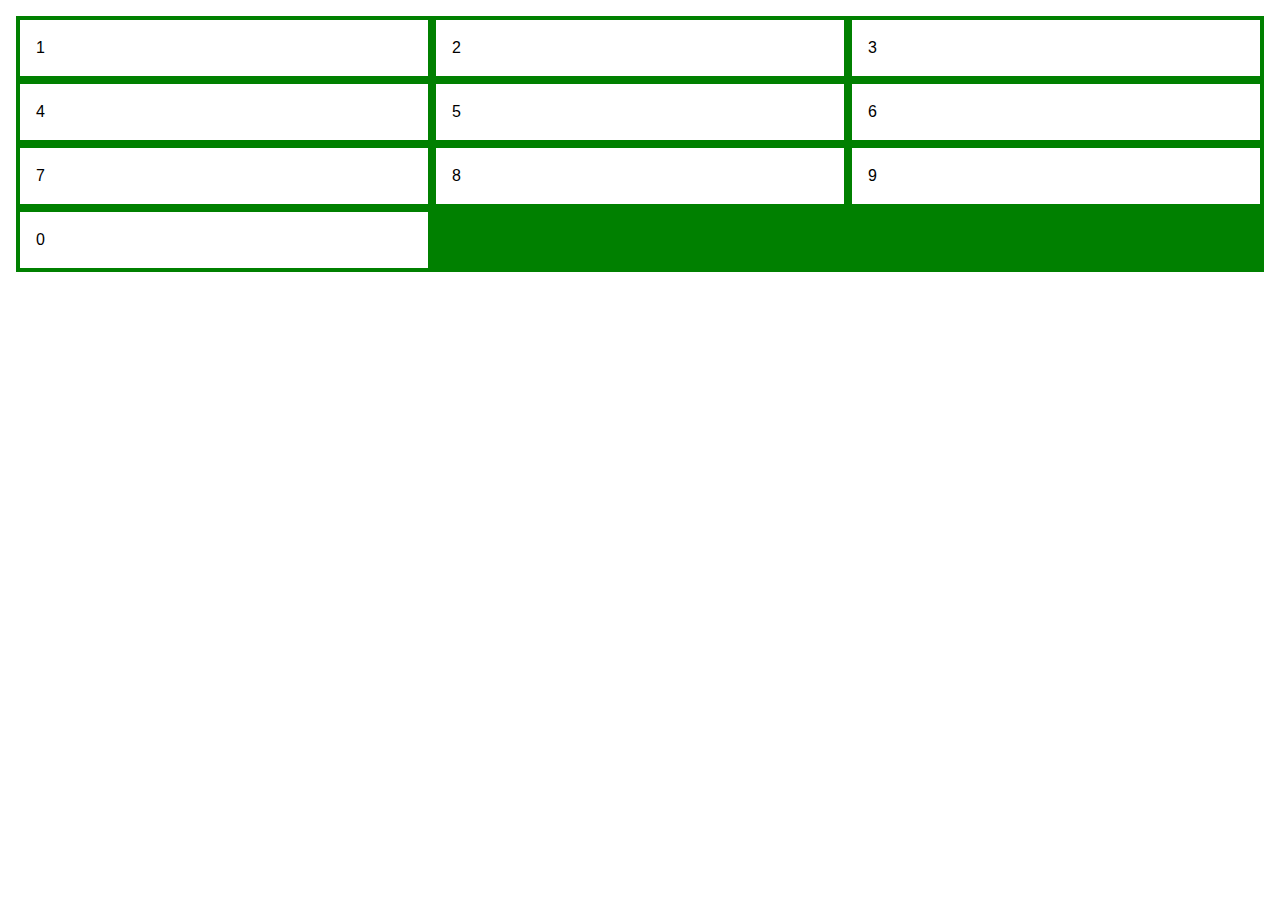
==== index.html @ a7a03fc4 "💨🐬 Checkpoint ./README.md:37657341/1347 ./index.html:37657341/918 ./style.css:37657341/299" ====
<!DOCTYPE html>
<html lang="en">
  <head>
    <meta charset="utf-8" />
    <meta name="viewport" content="width=device-width, initial-scale=1" />
    <link rel="icon" href="https://glitch.com/favicon.ico" />

    <title>Hello world!</title>

    <!-- import the webpage's stylesheet -->
    <link rel="stylesheet" href="/style.css" />

    <!-- import the webpage's javascript file -->
    <script src="/script.js" defer></script>
  </head>
  <body>
    <div class="grid-container">
      <div class="grid-item">1</div>
      <div class="grid-item">2</div>
      <div class="grid-item">3</div>
      <div class="grid-item">4</div>
      <div class="grid-item">5</div>
      <div class="grid-item">6</div>
      <div class="grid-item">7</div>
      <div class="grid-item">8</div>
      <div class="grid-item">9</div>
      <div class="grid-item">0</div>
    </div>
  </body>
</html>
---- style.css ----
/* a minimalist set of CSS resets */

/* default to border-box */
html {
  box-sizing: border-box;
  font-size: 16px;
}

*, *:before, *:after {
  box-sizing: inherit;
}

/* adjust typography defaults */
body {
  margin: 1rem;
  font-family: sans-serif;
  line-height: 1.5;
}

/* images and videos max out at full width */
img,
video {
  height: auto;
  max-width: 100%;
}

.grid-container {
  display: grid;
  background-color: green;
  grid-template-columns: repeat(3, 1fr);
}

.grid-item {
  background-color: white;
  padding: 1rem;
  margin: 4px;
}
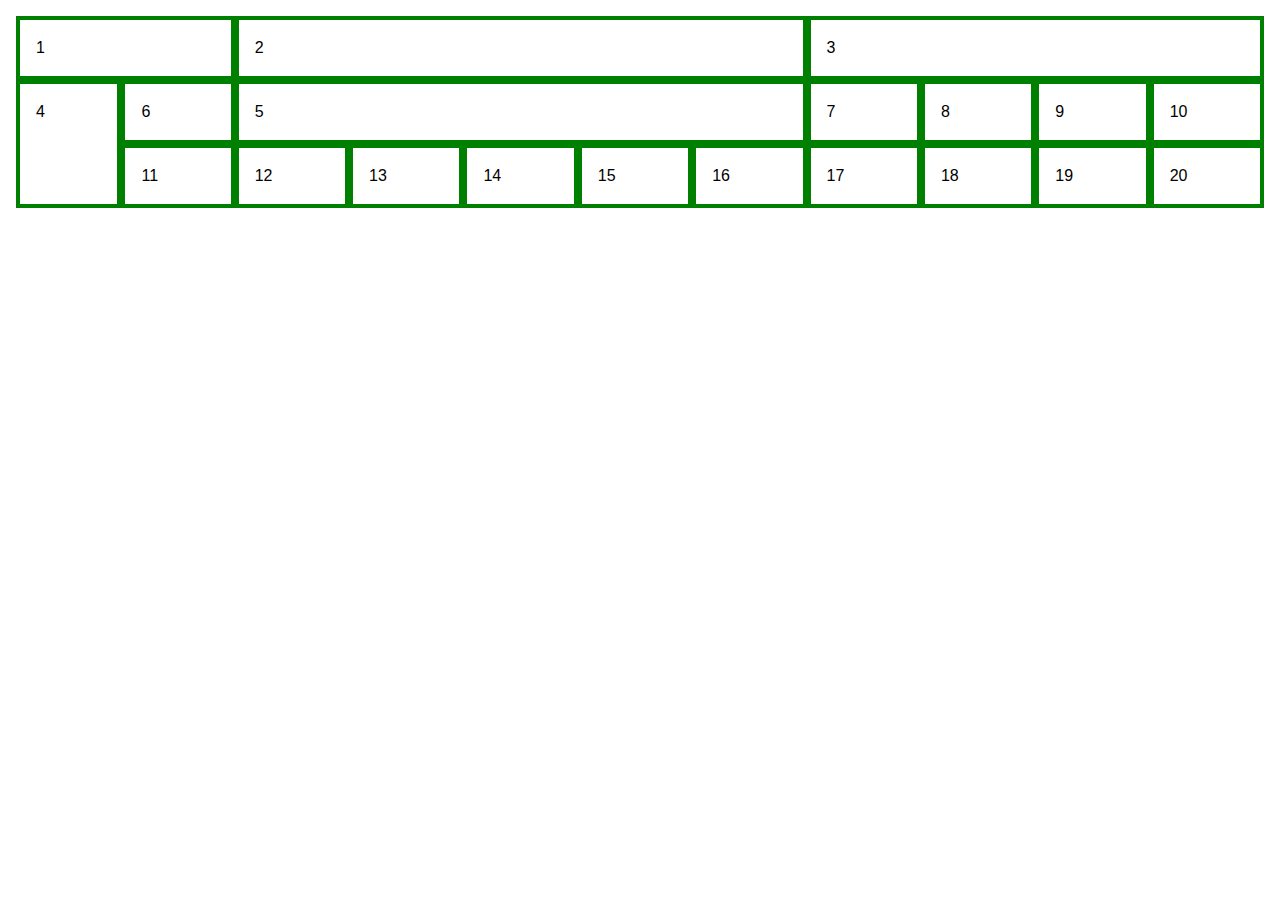
==== commit bd432078: "👣🎑 Checkpoint ./index.html:37657341/547 ./style.css:37657341/487" ====
--- a/index.html
+++ b/index.html
@@ -15,16 +15,26 @@
   </head>
   <body>
     <div class="grid-container">
-      <div class="grid-item">1</div>
-      <div class="grid-item">2</div>
-      <div class="grid-item">3</div>
-      <div class="grid-item">4</div>
-      <div class="grid-item">5</div>
-      <div class="grid-item">6</div>
-      <div class="grid-item">7</div>
-      <div class="grid-item">8</div>
-      <div class="grid-item">9</div>
-      <div class="grid-item">0</div>
+      <div class="grid-item one">1</div>
+      <div class="grid-item two">2</div>
+      <div class="grid-item three">3</div>
+      <div class="grid-item four">4</div>
+      <div class="grid-item five">5</div>
+      <div class="grid-item six">6</div>
+      <div class="grid-item seven">7</div>
+      <div class="grid-item eight">8</div>
+      <div class="grid-item nine">9</div>
+      <div class="grid-item ten">10</div>
+      <div class="grid-item eleven">11</div>
+      <div class="grid-item twelve">12</div>
+      <div class="grid-item thirteen">13</div>
+      <div class="grid-item fourteen">14</div>
+      <div class="grid-item fifteen">15</div>
+      <div class="grid-item sixteen">16</div>
+      <div class="grid-item seventeen">17</div>
+      <div class="grid-item eighteen">18</div>
+      <div class="grid-item nineteen">19</div>
+      <div class="grid-item twenty">20</div>
     </div>
   </body>
 </html>
--- a/style.css
+++ b/style.css
@@ -27,11 +27,38 @@
 .grid-container {
   display: grid;
   background-color: green;
-  grid-template-columns: repeat(3, 1fr);
+  grid-template-columns: repeat(11, auto);
+  grid-template-columns: repeat(11, auto);
 }
 
 .grid-item {
   background-color: white;
   padding: 1rem;
   margin: 4px;
+}
+
+.one {
+  grid-column-start: 1;
+  grid-column-end: 3;
+}
+
+.two {
+  grid-column-start: 3;
+  grid-column-end: 8;
+}
+.three {
+  grid-column-start: 8;
+  grid-column-end: 12;
+}
+
+.four {
+  grid-row-start: 2;
+  grid-row-end: 4;
+}
+
+.five {
+  grid-row-start: 2;
+  grid-row-end: 3;
+  grid-column-start: 3;
+  grid-column-end: 8;
 }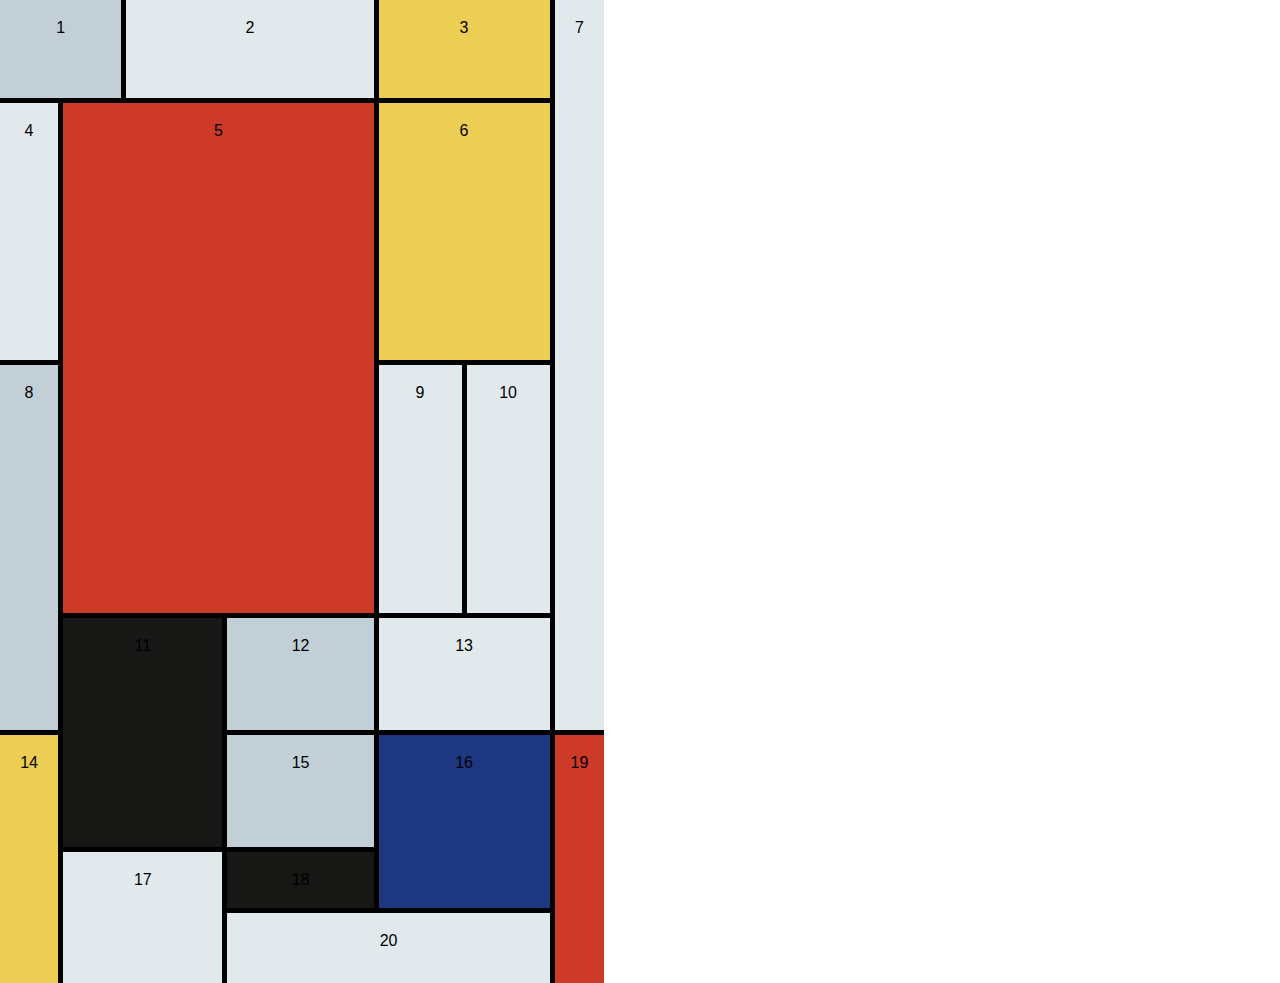
==== commit ac5bd88c: "🐁👂 Checkpoint ./style.css:37657341/301 ./index.html:37657341/56" ====
--- a/index.html
+++ b/index.html
@@ -14,6 +14,7 @@
     <script src="/script.js" defer></script>
   </head>
   <body>
+    <div class="grid=wrapper">
     <div class="grid-container">
       <div class="grid-item one">1</div>
       <div class="grid-item two">2</div>
@@ -36,5 +37,6 @@
       <div class="grid-item nineteen">19</div>
       <div class="grid-item twenty">20</div>
     </div>
+    </div>
   </body>
 </html>
--- a/style.css
+++ b/style.css
@@ -15,6 +15,8 @@
   margin: 1rem;
   font-family: sans-serif;
   line-height: 1.5;
+  display: flex;
+  justify-content: center;
 }
 
 /* images and videos max out at full width */
@@ -24,31 +26,53 @@
   max-width: 100%;
 }
 
+/* .grid-container {
+  display: grid;
+  background-color: black;
+  grid-template-columns: 70px 70px 70px 40px 100px 70px 100px 100px 60px;
+  grid-template-rows: 70px 70px 110px 30px 70px 70px 80px 80px 40px 50px;
+  grid-gap: 5px;
+  width: 719px; 
+} */
+
 .grid-container {
   display: grid;
-  background-color: green;
-  grid-template-columns: repeat(11, auto);
-  grid-template-columns: repeat(11, auto);
+  background-color: black;
+  grid-template-columns: 70fr 70fr 70fr 40fr 100fr 70fr 100fr 100fr 60fr;
+  grid-template-rows: 70fr 70fr 110fr 30fr 70fr 70fr 80fr 80fr 40fr 50fr;
+  grid-gap: 5px;
+  position:absolute;
+  top:0;
+  left:0;
+  
+}
+
+.grid-wrapper {
+  width: 100%;
+  padding-top: 100%;
+  background-color: red;
 }
 
 .grid-item {
-  background-color: white;
+  background-color: #e1e9ec;
   padding: 1rem;
-  margin: 4px;
+  text-align: center;
 }
 
 .one {
   grid-column-start: 1;
   grid-column-end: 3;
+  background-color: #c2cfd7;
 }
 
 .two {
   grid-column-start: 3;
-  grid-column-end: 8;
+  grid-column-end: 7;
 }
 .three {
-  grid-column-start: 8;
-  grid-column-end: 12;
+  grid-column-start: 7;
+  grid-column-end: 9;
+  background-color:#ecce54;
 }
 
 .four {
@@ -58,7 +82,121 @@
 
 .five {
   grid-row-start: 2;
-  grid-row-end: 3;
-  grid-column-start: 3;
-  grid-column-end: 8;
+  grid-row-end: 7;
+  grid-column-start: 2;
+  grid-column-end: 7;
+  background-color: #cd3a28;
+}
+
+.six {
+  grid-row-start: 2;
+  grid-row-end: 4;
+  grid-column-start: 7;
+  grid-column-end: 9;
+  background-color:#ecce54;
+}
+.seven {
+  grid-row-start: 1;
+  grid-row-end: 8;
+  grid-column-start: 9;
+  grid-column-end: 10;
+}
+
+.eight {
+  grid-row-start:4;
+  grid-row-end: 8;
+  grid-column-start:1;
+  grid-column-end: 1;
+  background-color: #c2cfd7;
+}
+
+.nine {
+  grid-row-start: 4;
+  grid-row-end: 7;
+  grid-column-start: 7;
+  grid-column-end:7;
+}
+
+.ten {
+  grid-row-start:4;
+  grid-row-end: 7;
+  grid-column-start:8;
+  grid-column-end:8;
+}
+
+.eleven {
+  grid-row-start:7;
+  grid-row-end:9;
+  grid-column-start:2;
+  grid-column-end: 5;
+  background-color: #171715;
+}
+
+.twelve {
+  grid-row-start:7;
+  grid-row-end: 8;
+  grid-column-start:5;
+  grid-column-end: 7;
+  background-color: #c2cfd7;
+}
+
+.thirteen {
+  grid-row-start:7;
+  grid-row-end:7;
+  grid-column-start: 7;
+  grid-column-end: 9;
+}
+
+.fourteen {
+  grid-row-start: 8;
+  grid-row-end: 11;
+  grid-column-start:1;
+  grid-column-end: 1;
+  background-color:#ecce54;
+}
+
+.fifteen {
+  grid-row-start:8;
+  grid-row-end: 9;
+  grid-column-start:5;
+  grid-column-end: 7;
+  background-color: #c2cfd7;
+}
+
+.sixteen {
+  grid-row-start: 8;
+  grid-row-end: 10;
+  grid-column-start:7;
+  grid-column-end: 9;
+  background-color:#1d3781;
+}
+
+.seventeen {
+  grid-row-start: 9;
+  grid-row-end:11;
+  grid-column-start: 2;
+  grid-column-end: 5;
+}
+
+.eighteen {
+  grid-row-start: 9;
+  grid-row-end:10;
+  grid-column-start:5;
+  grid-column-end: 7;
+  background-color: #171715;
+}
+
+.nineteen {
+  grid-row-start: 8;
+  grid-row-end: 11;
+  grid-column-start:9;
+  grid-column-end: 10;
+  background-color: #cd3a28;
+}
+
+.twenty{
+  grid-row-start: 10;
+  grid-row-end: 11;
+  grid-column-start:5;
+  grid-column-end: 9;
 }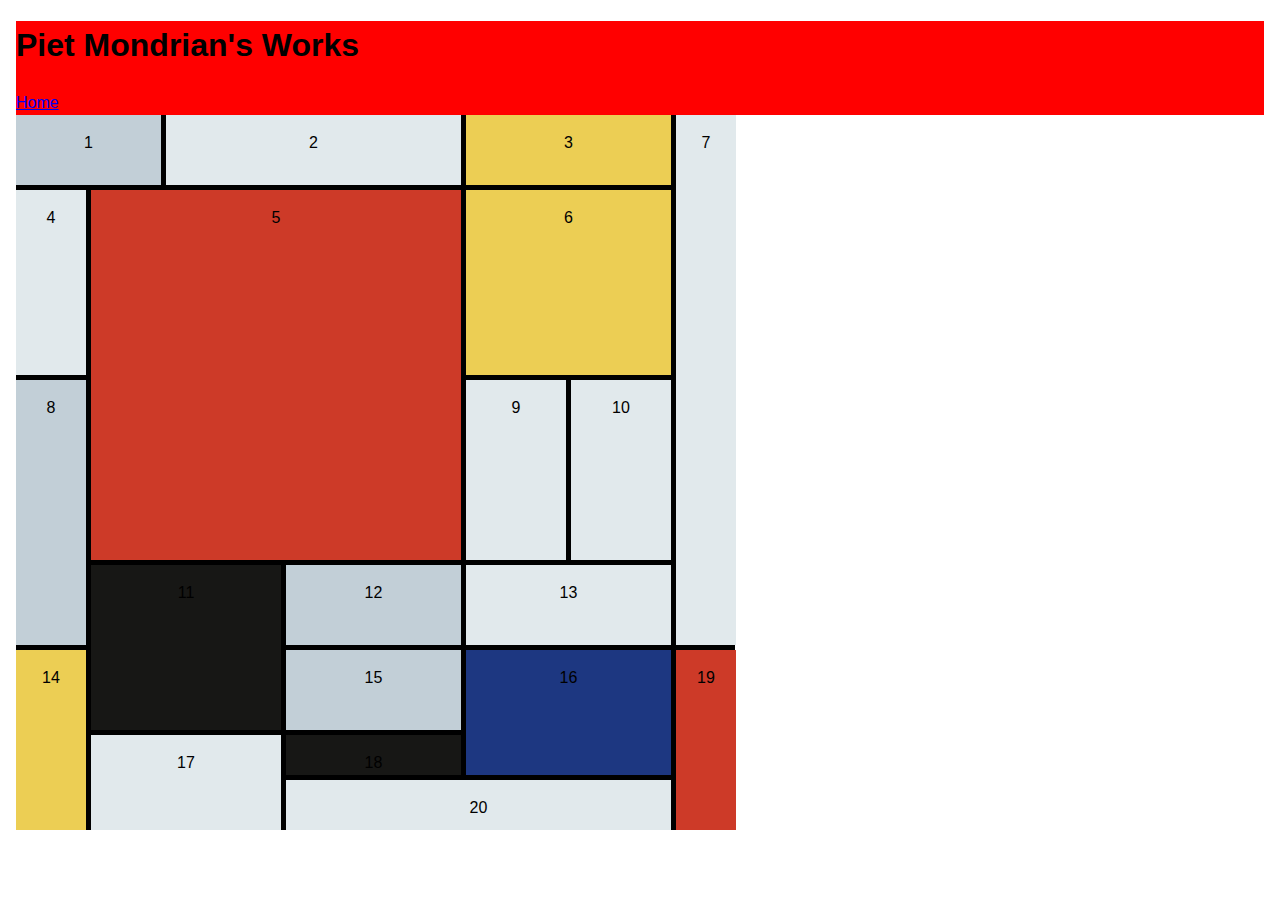
==== commit b9a4bd1a: "🌔🎒 Checkpoint ./page2.html:37657341/3186 ./index.html:37657341/415 ./style.css:37657341/659" ====
--- a/index.html
+++ b/index.html
@@ -14,7 +14,12 @@
     <script src="/script.js" defer></script>
   </head>
   <body>
-    <div class="grid=wrapper">
+      <nav>
+      <h1>Piet Mondrian's Works</h1>
+      <div class="flex-container">
+        <a href="/index.html">Home</a>
+      </div>
+    </nav>
     <div class="grid-container">
       <div class="grid-item one">1</div>
       <div class="grid-item two">2</div>
@@ -37,6 +42,5 @@
       <div class="grid-item nineteen">19</div>
       <div class="grid-item twenty">20</div>
     </div>
-    </div>
   </body>
 </html>
--- a/style.css
+++ b/style.css
@@ -15,8 +15,6 @@
   margin: 1rem;
   font-family: sans-serif;
   line-height: 1.5;
-  display: flex;
-  justify-content: center;
 }
 
 /* images and videos max out at full width */
@@ -26,31 +24,18 @@
   max-width: 100%;
 }
 
-/* .grid-container {
+nav {
+  background-color: red;
+  width: 100%;
+}
+
+.grid-container {
   display: grid;
   background-color: black;
   grid-template-columns: 70px 70px 70px 40px 100px 70px 100px 100px 60px;
   grid-template-rows: 70px 70px 110px 30px 70px 70px 80px 80px 40px 50px;
   grid-gap: 5px;
   width: 719px; 
-} */
-
-.grid-container {
-  display: grid;
-  background-color: black;
-  grid-template-columns: 70fr 70fr 70fr 40fr 100fr 70fr 100fr 100fr 60fr;
-  grid-template-rows: 70fr 70fr 110fr 30fr 70fr 70fr 80fr 80fr 40fr 50fr;
-  grid-gap: 5px;
-  position:absolute;
-  top:0;
-  left:0;
-  
-}
-
-.grid-wrapper {
-  width: 100%;
-  padding-top: 100%;
-  background-color: red;
 }
 
 .grid-item {
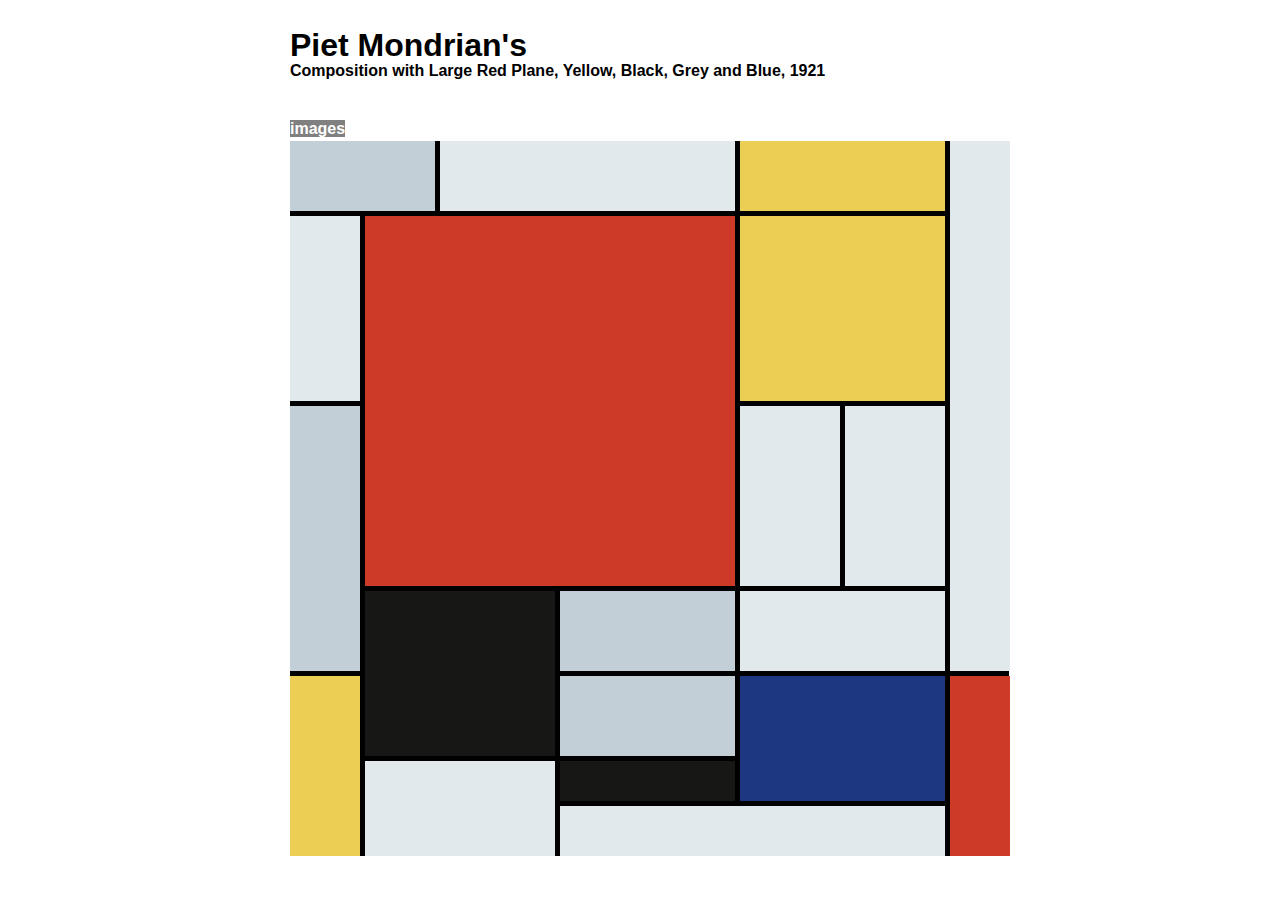
==== commit 67eaab1b: "🧼🔇 Updated with Glitch" ====
--- a/index.html
+++ b/index.html
@@ -5,7 +5,7 @@
     <meta name="viewport" content="width=device-width, initial-scale=1" />
     <link rel="icon" href="https://glitch.com/favicon.ico" />
 
-    <title>Hello world!</title>
+    <title>Piet Mondrian</title>
 
     <!-- import the webpage's stylesheet -->
     <link rel="stylesheet" href="/style.css" />
@@ -14,33 +14,34 @@
     <script src="/script.js" defer></script>
   </head>
   <body>
-      <nav>
-      <h1>Piet Mondrian's Works</h1>
-      <div class="flex-container">
-        <a href="/index.html">Home</a>
-      </div>
-    </nav>
+    <div class="flex-container">
+    <h1>Piet Mondrian's</h1>
+    <h4>
+      Composition with Large Red Plane, Yellow, Black, Grey and Blue, 1921
+    </h4>
+    <a href="/page2.html"><strong>images</strong></a>
     <div class="grid-container">
-      <div class="grid-item one">1</div>
-      <div class="grid-item two">2</div>
-      <div class="grid-item three">3</div>
-      <div class="grid-item four">4</div>
-      <div class="grid-item five">5</div>
-      <div class="grid-item six">6</div>
-      <div class="grid-item seven">7</div>
-      <div class="grid-item eight">8</div>
-      <div class="grid-item nine">9</div>
-      <div class="grid-item ten">10</div>
-      <div class="grid-item eleven">11</div>
-      <div class="grid-item twelve">12</div>
-      <div class="grid-item thirteen">13</div>
-      <div class="grid-item fourteen">14</div>
-      <div class="grid-item fifteen">15</div>
-      <div class="grid-item sixteen">16</div>
-      <div class="grid-item seventeen">17</div>
-      <div class="grid-item eighteen">18</div>
-      <div class="grid-item nineteen">19</div>
-      <div class="grid-item twenty">20</div>
+      <div class="grid-item one"></div>
+      <div class="grid-item two"></div>
+      <div class="grid-item three"></div>
+      <div class="grid-item four"></div>
+      <div class="grid-item five"></div>
+      <div class="grid-item six"></div>
+      <div class="grid-item seven"></div>
+      <div class="grid-item eight"></div>
+      <div class="grid-item nine"></div>
+      <div class="grid-item ten"></div>
+      <div class="grid-item eleven"></div>
+      <div class="grid-item twelve"></div>
+      <div class="grid-item thirteen"></div>
+      <div class="grid-item fourteen"></div>
+      <div class="grid-item fifteen"></div>
+      <div class="grid-item sixteen"></div>
+      <div class="grid-item seventeen"></div>
+      <div class="grid-item eighteen"></div>
+      <div class="grid-item nineteen"></div>
+      <div class="grid-item twenty"></div>
+    </div>
     </div>
   </body>
 </html>
--- a/style.css
+++ b/style.css
@@ -6,15 +6,17 @@
   font-size: 16px;
 }
 
-*, *:before, *:after {
+*,
+*:before,
+*:after {
   box-sizing: inherit;
 }
 
 /* adjust typography defaults */
 body {
-  margin: 1rem;
   font-family: sans-serif;
   line-height: 1.5;
+margin:0 auto; max-width: 700px;
 }
 
 /* images and videos max out at full width */
@@ -24,9 +26,91 @@
   max-width: 100%;
 }
 
-nav {
-  background-color: red;
-  width: 100%;
+/* .flex-container {
+  display: flex;
+  background-color: blue;
+  justify-content: space-between;
+} */
+
+h4 {
+  line-height: 50px;
+  margin-top: -45px;
+}
+
+a {
+  margin-bottom: 30px;
+  margin-top: -30px;
+  text-decoration: none;
+  background-color: gray;
+  width: 60px;
+  text-align: center;
+  color: white;
+}
+
+.red-sun {
+  background-image: url(https://media.king5.com/assets/AMAZELABS/images/67784454-d3b2-4870-8626-6b4c1f5f6c39/67784454-d3b2-4870-8626-6b4c1f5f6c39_1920x1080.jpeg);
+}
+
+.red-tree {
+  background-image: url(https://i.etsystatic.com/5272877/r/il/a57b71/438259263/il_fullxfull.438259263_rt7a.jpg);
+  filter: blur(1px);
+}
+
+.yellow-leaves {
+  background-image: url(https://media.istockphoto.com/photos/background-on-an-autumn-theme-picture-id1278038942?b=1&k=20&m=1278038942&s=170667a&w=0&h=XH2PEIaOZ5B0QIDJzs3rUSeZE4ADVykWu8tcGJtRLq8=);
+}
+
+.black-cat {
+  background-image: url(https://media.npr.org/assets/img/2021/08/17/gettyimages-135773550-bb02ff79dd836d6e4170d4bc555423f24fa29d5e-s1100-c50.jpg);
+  background-repeat: no-repeat;
+  background-size: 220px;
+  width: 100%;
+  height: 100%;
+}
+
+.black-rose {
+  background-image: url(https://i.pinimg.com/originals/af/6e/63/af6e633f9b5f312a068e5ed23ebc6721.jpg);
+  background-repeat: no-repeat;
+  background-size: 180px;
+  background-position: center;
+  width: 100%;
+  height: 100%;
+}
+
+.blue-moon {
+  background-image: url(https://s.abcnews.com/images/Technology/gty_blue_moon_lb_150730_16x9_992.jpg);
+  background-repeat: no-repeat;
+  background-size: 590px;
+  background-position: center;
+  width: 100%;
+  height: 100%;
+}
+
+.yellow-duck {
+  background-image: url(https://i.pinimg.com/originals/dd/48/28/dd48284b165f088a16569a749bf511b2.jpg);
+  background-repeat: no-repeat;
+  background-size: 650px;
+  background-position: 50% 30%;
+  width: 100%;
+  height: 100%;
+}
+
+.yellow-flower {
+  background-image: url(https://encrypted-tbn0.gstatic.com/images?q=tbn:ANd9GcSY6F_x5bd-MwFLwKluUECHt6uz9nR3b52HwQ&usqp=CAU);
+  background-repeat: no-repeat;
+  background-size: 400px;
+  background-position: 10% 50%;
+  width: 100%;
+  height: 100%;
+}
+
+.gray-sky {
+  background-image: url(https://encrypted-tbn0.gstatic.com/images?q=tbn:ANd9GcQrcnoTMJL4q29htMU5zJmk6Ss-dR7LgTLL9g&usqp=CAU);
+  background-repeat: no-repeat;
+  background-size: 500px;
+  background-position: 40% 35%;
+  width: 100%;
+  height: 100%;
 }
 
 .grid-container {
@@ -35,7 +119,7 @@
   grid-template-columns: 70px 70px 70px 40px 100px 70px 100px 100px 60px;
   grid-template-rows: 70px 70px 110px 30px 70px 70px 80px 80px 40px 50px;
   grid-gap: 5px;
-  width: 719px; 
+  width: 719px;
 }
 
 .grid-item {
@@ -57,7 +141,7 @@
 .three {
   grid-column-start: 7;
   grid-column-end: 9;
-  background-color:#ecce54;
+  background-color: #ecce54;
 }
 
 .four {
@@ -78,7 +162,7 @@
   grid-row-end: 4;
   grid-column-start: 7;
   grid-column-end: 9;
-  background-color:#ecce54;
+  background-color: #ecce54;
 }
 .seven {
   grid-row-start: 1;
@@ -88,9 +172,9 @@
 }
 
 .eight {
-  grid-row-start:4;
+  grid-row-start: 4;
   grid-row-end: 8;
-  grid-column-start:1;
+  grid-column-start: 1;
   grid-column-end: 1;
   background-color: #c2cfd7;
 }
@@ -99,35 +183,35 @@
   grid-row-start: 4;
   grid-row-end: 7;
   grid-column-start: 7;
-  grid-column-end:7;
+  grid-column-end: 7;
 }
 
 .ten {
-  grid-row-start:4;
-  grid-row-end: 7;
-  grid-column-start:8;
-  grid-column-end:8;
+  grid-row-start: 4;
+  grid-row-end: 7;
+  grid-column-start: 8;
+  grid-column-end: 8;
 }
 
 .eleven {
-  grid-row-start:7;
-  grid-row-end:9;
-  grid-column-start:2;
+  grid-row-start: 7;
+  grid-row-end: 9;
+  grid-column-start: 2;
   grid-column-end: 5;
   background-color: #171715;
 }
 
 .twelve {
-  grid-row-start:7;
+  grid-row-start: 7;
   grid-row-end: 8;
-  grid-column-start:5;
+  grid-column-start: 5;
   grid-column-end: 7;
   background-color: #c2cfd7;
 }
 
 .thirteen {
-  grid-row-start:7;
-  grid-row-end:7;
+  grid-row-start: 7;
+  grid-row-end: 7;
   grid-column-start: 7;
   grid-column-end: 9;
 }
@@ -135,15 +219,15 @@
 .fourteen {
   grid-row-start: 8;
   grid-row-end: 11;
-  grid-column-start:1;
+  grid-column-start: 1;
   grid-column-end: 1;
-  background-color:#ecce54;
+  background-color: #ecce54;
 }
 
 .fifteen {
-  grid-row-start:8;
+  grid-row-start: 8;
   grid-row-end: 9;
-  grid-column-start:5;
+  grid-column-start: 5;
   grid-column-end: 7;
   background-color: #c2cfd7;
 }
@@ -151,22 +235,22 @@
 .sixteen {
   grid-row-start: 8;
   grid-row-end: 10;
-  grid-column-start:7;
-  grid-column-end: 9;
-  background-color:#1d3781;
+  grid-column-start: 7;
+  grid-column-end: 9;
+  background-color: #1d3781;
 }
 
 .seventeen {
   grid-row-start: 9;
-  grid-row-end:11;
+  grid-row-end: 11;
   grid-column-start: 2;
   grid-column-end: 5;
 }
 
 .eighteen {
   grid-row-start: 9;
-  grid-row-end:10;
-  grid-column-start:5;
+  grid-row-end: 10;
+  grid-column-start: 5;
   grid-column-end: 7;
   background-color: #171715;
 }
@@ -174,14 +258,14 @@
 .nineteen {
   grid-row-start: 8;
   grid-row-end: 11;
-  grid-column-start:9;
+  grid-column-start: 9;
   grid-column-end: 10;
   background-color: #cd3a28;
 }
 
-.twenty{
+.twenty {
   grid-row-start: 10;
   grid-row-end: 11;
-  grid-column-start:5;
-  grid-column-end: 9;
-}+  grid-column-start: 5;
+  grid-column-end: 9;
+}
